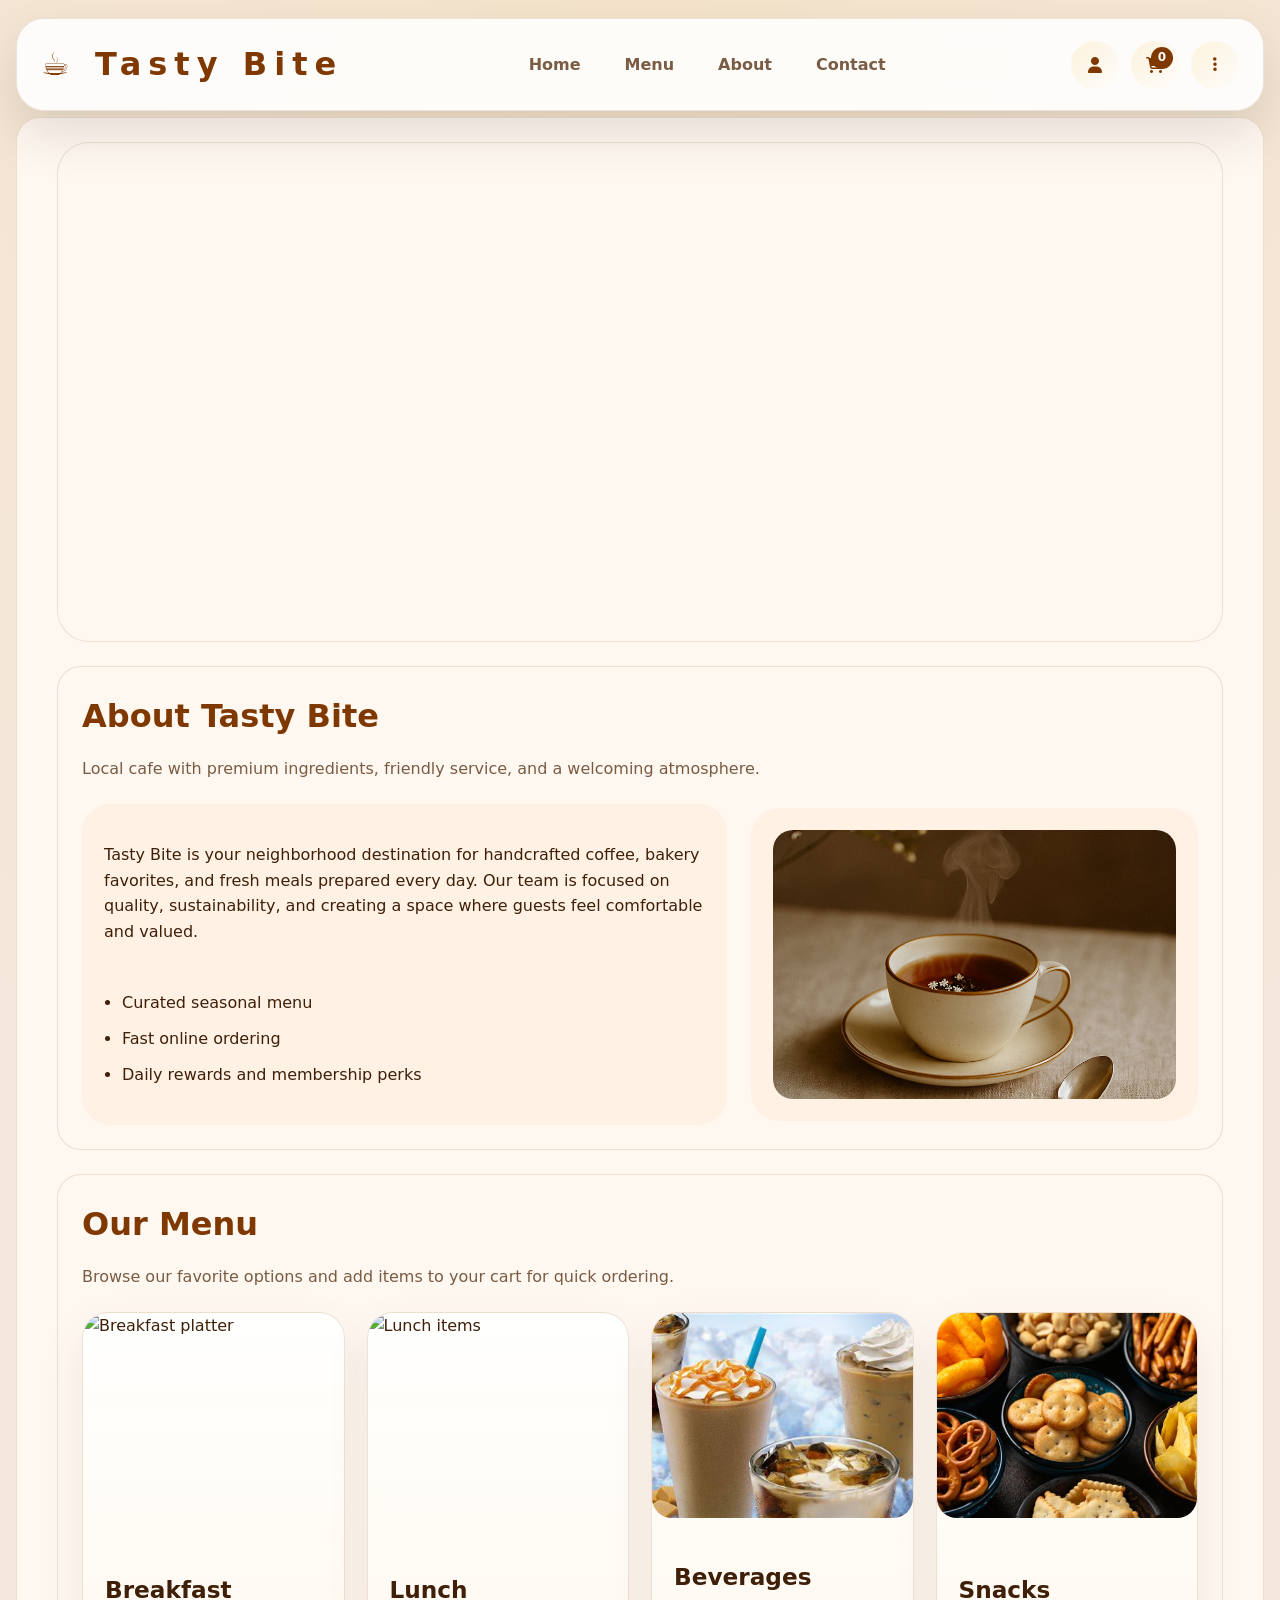
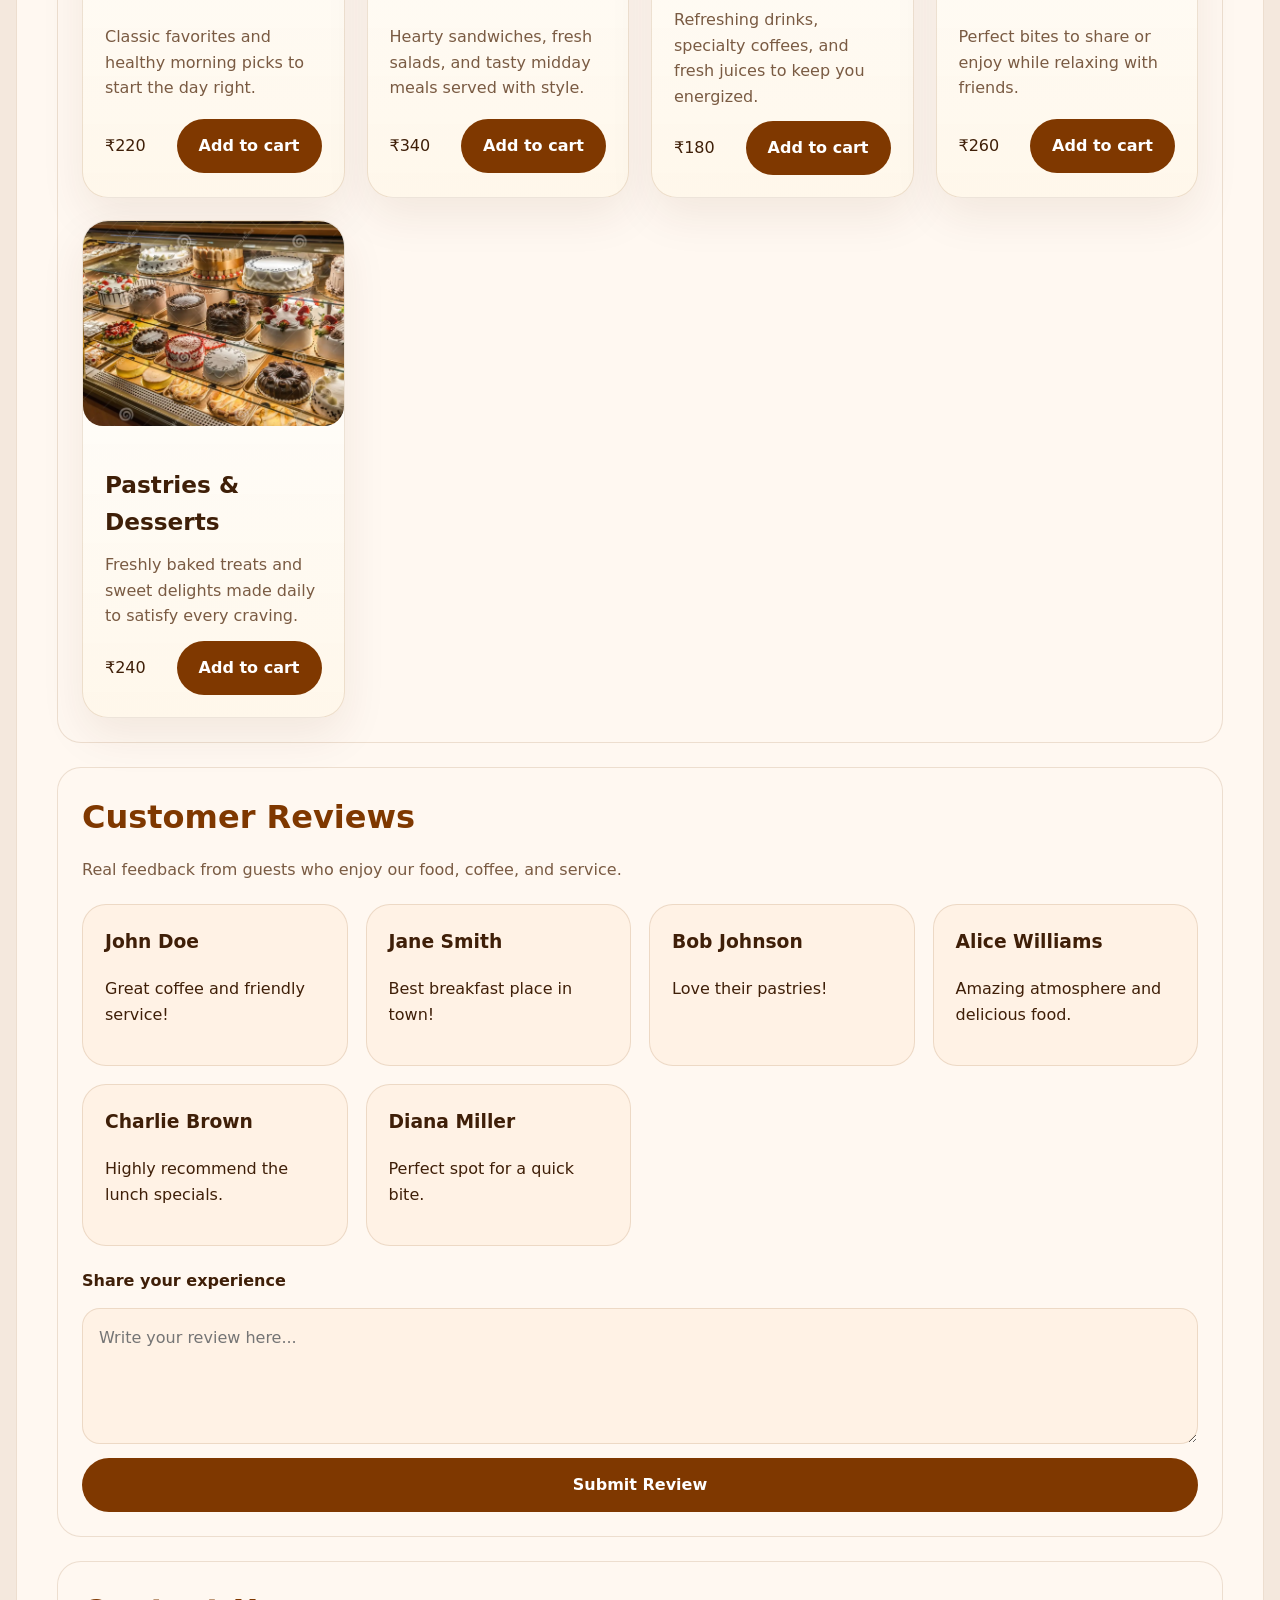
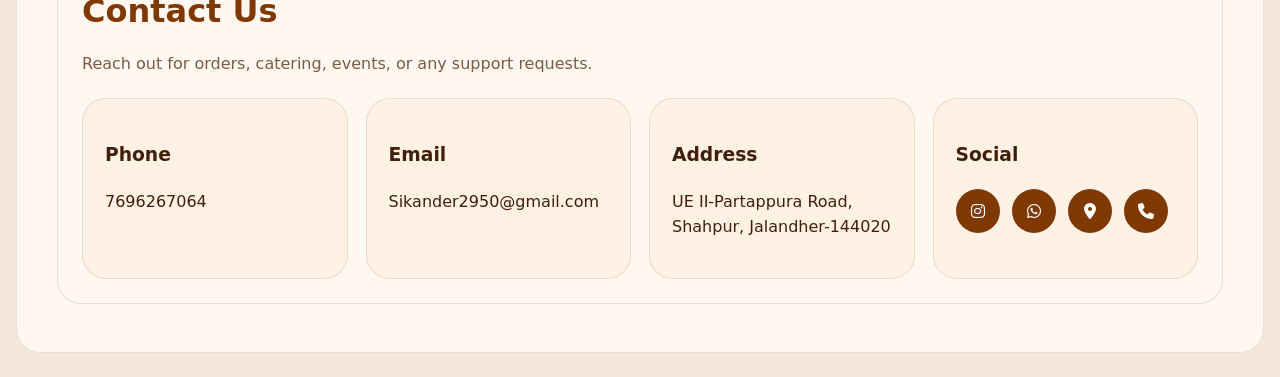
==== index.html @ dd98a3d3 "Rename a1.html to index.html" ====
<!doctype html>
<html lang="en" id="html">
  <head>
    <meta charset="UTF-8" />
    <meta name="viewport" content="width=device-width, initial-scale=1.0" />
    <title>Tasty Bite</title>
    <link rel="stylesheet" href="a1.css" />
    <link
      rel="stylesheet"
      href="https://cdnjs.cloudflare.com/ajax/libs/font-awesome/6.5.0/css/all.min.css"
    />
  </head>
  <body>
    <!-- Main Header -->
    <header class="modern-header">
      <div class="header-left">
        <h1 class="brand-logo">☕ Tasty Bite</h1>
      </div>
      <nav class="header-nav">
        <a href="#home">Home</a>
        <a href="#menu">Menu</a>
        <a href="#about">About</a>
        <a href="#contact">Contact</a>
      </nav>
      <div class="header-right">
        <a href="#login" class="header-icon" title="Login">
          <i class="fas fa-user"></i>
        </a>
        <a href="#cart" class="header-icon" title="Cart">
          <i class="fas fa-shopping-cart"></i>
          <span class="cart-badge">0</span>
        </a>
        <div class="menu-dropdown">
          <button class="menu-toggle" title="Menu">
            <i class="fas fa-ellipsis-v"></i>
          </button>
          <div class="dropdown-content">
            <a href="#profile"><i class="fas fa-user-circle"></i> My Profile</a>
            <a href="#orders"><i class="fas fa-receipt"></i> Order History</a>
            <a href="#rewards"><i class="fas fa-gift"></i> Rewards Program</a>
            <a href="#reservations"><i class="fas fa-calendar-alt"></i> Reservations</a>
            <hr />
            <a href="#settings"><i class="fas fa-cog"></i> Settings</a>
            <a href="#faq"><i class="fas fa-question-circle"></i> FAQ</a>
            <a href="#support"><i class="fas fa-headset"></i> Support</a>
            <a href="#about-us"><i class="fas fa-info-circle"></i> About Us</a>
            <hr />
            <a href="#admin"><i class="fas fa-shield-alt"></i> Admin Panel</a>
            <a href="#logout"><i class="fas fa-sign-out-alt"></i> Logout</a>
          </div>
        </div>
      </div>
    </header>

    <!-- Home page and content sections -->
    <section id="home-page" class="page active">
      <main id="content">
        <section id="home" class="banner-slider">
          <div class="slide slide-1">
            <div class="hero-copy">
              <span>Fast service · fresh taste · warm welcome</span>
              <h2>Welcome to Tasty Bite</h2>
              <p>Discover a modern cafe experience with crafted coffee, meals, and daily specials.</p>
              <div class="hero-actions">
                <a href="#menu" class="primary-btn">View Menu</a>
                <a href="#login" class="secondary-btn">Sign In</a>
              </div>
            </div>
          </div>
          <div class="slide slide-2">
            <div class="hero-copy">
              <span>Brewed fresh every morning</span>
              <h2>Fresh coffee every day</h2>
              <p>Choose from lattes, cappuccinos, cold brews, and seasonal specialty drinks.</p>
            </div>
          </div>
          <div class="slide slide-3">
            <div class="hero-copy">
              <span>Smart ordering, fast pickup</span>
              <h2>Meals made for your day</h2>
              <p>Breakfast sandwiches, hearty salads, pastries, and more – ready when you are.</p>
            </div>
          </div>
        </section>

        <section id="about" class="about-section">
          <div class="section-header">
            <h2>About Tasty Bite</h2>
            <p>Local cafe with premium ingredients, friendly service, and a welcoming atmosphere.</p>
          </div>
          <div id="about-parent" class="about-grid">
            <div class="about-child">
              <article>
                <p>
                  Tasty Bite is your neighborhood destination for handcrafted coffee, bakery favorites,
                  and fresh meals prepared every day. Our team is focused on quality, sustainability,
                  and creating a space where guests feel comfortable and valued.
                </p>
                <ul>
                  <li>Curated seasonal menu</li>
                  <li>Fast online ordering</li>
                  <li>Daily rewards and membership perks</li>
                </ul>
              </article>
            </div>
            <div class="about-child about-image">
              <img src="Coffee Cup.png" alt="Cafe interior" />
            </div>
          </div>
        </section>

        <section id="menu" class="menu-section">
          <div class="section-header">
            <h2>Our Menu</h2>
            <p>Browse our favorite options and add items to your cart for quick ordering.</p>
          </div>
          <div class="menu-grid">
            <article class="menu-card" data-menu-id="breakfast">
              <img src="breakfast.jpg" alt="Breakfast platter" />
              <div class="menu-card-body">
                <h3>Breakfast</h3>
                <p>Classic favorites and healthy morning picks to start the day right.</p>
                <div class="menu-meta">
                  <span>₹220</span>
                  <button class="primary-btn add-to-cart-btn">Add to cart</button>
                </div>
              </div>
            </article>
            <article class="menu-card" data-menu-id="lunch">
              <img src="lunch.jpg" alt="Lunch items" />
              <div class="menu-card-body">
                <h3>Lunch</h3>
                <p>Hearty sandwiches, fresh salads, and tasty midday meals served with style.</p>
                <div class="menu-meta">
                  <span>₹340</span>
                  <button class="primary-btn add-to-cart-btn">Add to cart</button>
                </div>
              </div>
            </article>
            <article class="menu-card" data-menu-id="beverages">
              <img src="Bavarages.jpg" alt="Beverages selection" />
              <div class="menu-card-body">
                <h3>Beverages</h3>
                <p>Refreshing drinks, specialty coffees, and fresh juices to keep you energized.</p>
                <div class="menu-meta">
                  <span>₹180</span>
                  <button class="primary-btn add-to-cart-btn">Add to cart</button>
                </div>
              </div>
            </article>
            <article class="menu-card" data-menu-id="snacks">
              <img src="Snacks.jpg" alt="Snack options" />
              <div class="menu-card-body">
                <h3>Snacks</h3>
                <p>Perfect bites to share or enjoy while relaxing with friends.</p>
                <div class="menu-meta">
                  <span>₹260</span>
                  <button class="primary-btn add-to-cart-btn">Add to cart</button>
                </div>
              </div>
            </article>
            <article class="menu-card" data-menu-id="pastries">
              <img src="Pastries and Deserts.jpg" alt="Pastries and desserts" />
              <div class="menu-card-body">
                <h3>Pastries & Desserts</h3>
                <p>Freshly baked treats and sweet delights made daily to satisfy every craving.</p>
                <div class="menu-meta">
                  <span>₹240</span>
                  <button class="primary-btn add-to-cart-btn">Add to cart</button>
                </div>
              </div>
            </article>
          </div>
        </section>

        <section class="reviews-section">
          <div class="section-header">
            <h2>Customer Reviews</h2>
            <p>Real feedback from guests who enjoy our food, coffee, and service.</p>
          </div>
          <div id="reviews-list" class="reviews-grid"></div>
          <form id="review-form" class="review-form">
            <label for="review-text">Share your experience</label>
            <textarea id="review-text" rows="4" placeholder="Write your review here..."></textarea>
            <button type="submit" class="primary-btn">Submit Review</button>
          </form>
        </section>

        <section id="contact" class="contact-section">
          <div class="section-header">
            <h2>Contact Us</h2>
            <p>Reach out for orders, catering, events, or any support requests.</p>
          </div>
          <div class="contact-grid">
            <div class="contact-card">
              <h3>Phone</h3>
              <p>7696267064</p>
            </div>
            <div class="contact-card">
              <h3>Email</h3>
              <p><a href="mailto:Sikander2950@gmail.com">Sikander2950@gmail.com</a></p>
            </div>
            <div class="contact-card">
              <h3>Address</h3>
              <p>UE II-Partappura Road, Shahpur, Jalandher-144020</p>
            </div>
            <div class="contact-card">
              <h3>Social</h3>
              <div class="contact-icons">
                <a href="#" class="instagram"><i class="fab fa-instagram"></i></a>
                <a href="#" class="whatsapp"><i class="fab fa-whatsapp"></i></a>
                <a href="#" class="maps"><i class="fas fa-map-marker-alt"></i></a>
                <a href="#" class="phone"><i class="fas fa-phone"></i></a>
              </div>
            </div>
          </div>
        </section>
      </main>
    </section>

    <!-- Hidden application pages -->
    <section id="login-page" class="page hidden">
      <header class="page-header">
        <button class="back-btn">← Home</button>
        <h1>Sign In</h1>
      </header>
      <main class="panel">
        <form id="login-form" class="login-panel">
          <h2>Customer Login</h2>
          <label for="login-email">Email</label>
          <input id="login-email" type="email" placeholder="admin@tastybite.com" required />
          <label for="login-password">Password</label>
          <input id="login-password" type="password" placeholder="Enter your password" required />
          <button class="primary-btn" type="submit">Continue</button>
          <p class="tiny-text">Use <strong>admin@tastybite.com</strong> / <strong>admin123</strong> for admin access.</p>
        </form>
      </main>
    </section>

    <section id="cart-page" class="page hidden">
      <header class="page-header">
        <button class="back-btn">← Home</button>
        <h1>Your Cart</h1>
      </header>
      <main class="panel cart-panel">
        <div id="cart-items" class="cart-items"></div>
        <aside class="checkout-panel">
          <div id="checkout-details" class="checkout-details"></div>
          <button id="place-order-btn" class="primary-btn">Place order</button>
        </aside>
      </main>
    </section>

    <section id="profile-page" class="page hidden">
      <header class="page-header">
        <button class="back-btn">← Home</button>
        <h1>My Profile</h1>
      </header>
      <main class="panel" id="profile-content"></main>
    </section>

    <section id="history-page" class="page hidden">
      <header class="page-header">
        <button class="back-btn">← Home</button>
        <h1>Order History</h1>
      </header>
      <main class="panel" id="history-content"></main>
    </section>

    <section id="rewards-page" class="page hidden">
      <header class="page-header">
        <button class="back-btn">← Home</button>
        <h1>Rewards</h1>
      </header>
      <main class="panel" id="rewards-content"></main>
    </section>

    <section id="reservations-page" class="page hidden">
      <header class="page-header">
        <button class="back-btn">← Home</button>
        <h1>Reservations</h1>
      </header>
      <main class="panel" id="reservations-content"></main>
    </section>

    <section id="settings-page" class="page hidden">
      <header class="page-header">
        <button class="back-btn">← Home</button>
        <h1>Settings</h1>
      </header>
      <main class="panel settings-panel">
        <div class="settings-group">
          <h2>Appearance</h2>
          <label class="switch-row">
            <span>Dark mode</span>
            <input id="theme-toggle" type="checkbox" />
          </label>
          <div class="font-controls">
            <button id="font-increase" class="secondary-btn">A+</button>
            <button id="font-reset" class="secondary-btn">Reset</button>
          </div>
        </div>
        <div class="settings-group">
          <h2>Notifications</h2>
          <label class="switch-row">
            <span>Receive alerts</span>
            <input id="notifications-toggle" type="checkbox" checked />
          </label>
        </div>
      </main>
    </section>

    <section id="faq-page" class="page hidden">
      <header class="page-header">
        <button class="back-btn">← Home</button>
        <h1>FAQ</h1>
      </header>
      <main class="panel faq-panel">
        <div class="faq-item">
          <h3>How do I place an order?</h3>
          <p>Add menu items to the cart and complete the checkout on the cart page.</p>
        </div>
        <div class="faq-item">
          <h3>Can I use rewards points?</h3>
          <p>Yes — rewards are automatically reflected on eligible orders after sign in.</p>
        </div>
        <div class="faq-item">
          <h3>Do you support takeout and delivery?</h3>
          <p>Takeout is available immediately. Delivery depends on your location and is offered in-app.</p>
        </div>
      </main>
    </section>

    <section id="support-page" class="page hidden">
      <header class="page-header">
        <button class="back-btn">← Home</button>
        <h1>Support</h1>
      </header>
      <main class="panel support-panel">
        <p>Need help? Email <a href="mailto:support@tastybite.com">support@tastybite.com</a> or call 7696267064.</p>
        <p>Our team is available during business hours to assist with orders and reservations.</p>
      </main>
    </section>

    <section id="about-us-page" class="page hidden">
      <header class="page-header">
        <button class="back-btn">← Home</button>
        <h1>About Us</h1>
      </header>
      <main class="panel about-panel">
        <p>Tasty Bite is a modern cafe built for busy mornings, relaxed lunches, and memorable moments with friends.</p>
        <p>Our focus is on premium ingredients, consistent quality, and creating a place where every guest feels welcome.</p>
      </main>
    </section>

    <section id="admin-page" class="page hidden">
      <header class="page-header">
        <button class="back-btn">← Home</button>
        <h1>Admin Panel</h1>
      </header>
      <main class="panel admin-panel">
        <div class="admin-summary">
          <div>
            <h3 id="admin-users-count">0</h3>
            <p>Registered users</p>
          </div>
          <div>
            <h3 id="admin-orders-count">0</h3>
            <p>Total orders</p>
          </div>
          <div>
            <h3 id="admin-reviews-count">0</h3>
            <p>Reviews submitted</p>
          </div>
        </div>
        <div id="admin-sections"></div>
      </main>
    </section>

    <section id="logout-page" class="page hidden">
      <header class="page-header">
        <button class="back-btn">← Home</button>
        <h1>Logout</h1>
      </header>
      <main class="panel">
        <p>You are logged out. Sign in again to continue your order and manage preferences.</p>
      </main>
    </section>

    <script src="script.js"></script>
  </body>
</html>
---- a1.css ----
/* Core theme variables and modern layout */
:root {
  --bg: #f4e8dd;
  --surface: #fff8f1;
  --surface-strong: #fff2e5;
  --primary: #7f3800;
  --secondary: #ce7e2d;
  --accent: #f7c25b;
  --text: #3f1f08;
  --muted: #7a5b43;
  --border: rgba(127, 63, 0, 0.14);
  --shadow: 0 24px 50px rgba(34, 20, 6, 0.12);
  --radius: 24px;
  --max-width: 1220px;
  --transition: 0.3s ease;
}

* {
  box-sizing: border-box;
}

html {
  scroll-behavior: smooth;
}

body {
  margin: 0;
  min-height: 100vh;
  font-family: Inter, system-ui, -apple-system, BlinkMacSystemFont, 'Segoe UI', sans-serif;
  background: radial-gradient(circle at top, rgba(247, 194, 86, 0.14), transparent 35%), var(--bg);
  color: var(--text);
  line-height: 1.6;
  transition: background var(--transition), color var(--transition);
}

body.dark {
  --bg: #121212;
  --surface: #1f1f1f;
  --surface-strong: #2e2e2e;
  --primary: #f7c25b;
  --secondary: #c49034;
  --accent: #ffd97f;
  --text: #f4ead7;
  --muted: #b3a078;
  --border: rgba(255, 255, 255, 0.08);
  background: radial-gradient(circle at top, rgba(241, 191, 64, 0.14), transparent 28%), #121212;
}

img {
  width: 100%;
  display: block;
  border-radius: 20px;
}

a {
  color: inherit;
  text-decoration: none;
}

button,
input,
textarea {
  font: inherit;
}

button {
  border: none;
  cursor: pointer;
}

main {
  width: min(100%, var(--max-width));
  margin: 0 auto;
}

.page {
  display: none;
  opacity: 0;
  transform: translateY(20px);
  transition: opacity 0.28s ease, transform 0.28s ease;
}

.page.active {
  display: block;
  opacity: 1;
  transform: translateY(0);
}

.hidden {
  display: none !important;
}

.modern-header {
  position: sticky;
  top: 18px;
  z-index: 50;
  display: flex;
  align-items: center;
  justify-content: space-between;
  gap: 1rem;
  margin: 0 16px 24px;
  padding: 20px 24px;
  border-radius: 28px;
  background: rgba(255, 255, 255, 0.88);
  border: 1px solid var(--border);
  box-shadow: var(--shadow);
  backdrop-filter: blur(12px);
}

body.dark .modern-header {
  background: rgba(23, 23, 23, 0.92);
}

.brand-logo {
  margin: 0;
  font-size: clamp(1.65rem, 2.5vw, 2.8rem);
  letter-spacing: 0.22em;
  color: var(--primary);
}

.header-nav {
  display: flex;
  flex-wrap: wrap;
  gap: 12px;
  justify-content: center;
  align-items: center;
}

.header-nav a {
  padding: 10px 16px;
  border-radius: 999px;
  color: var(--muted);
  font-weight: 600;
  transition: background var(--transition), color var(--transition), transform var(--transition);
}

.header-nav a:hover,
.header-nav a:focus-visible {
  background: rgba(247, 194, 86, 0.2);
  color: var(--primary);
  transform: translateY(-1px);
}

.header-right {
  display: flex;
  align-items: center;
  gap: 12px;
}

.header-icon {
  position: relative;
  width: 48px;
  height: 48px;
  border-radius: 50%;
  display: inline-flex;
  align-items: center;
  justify-content: center;
  background: linear-gradient(135deg, rgba(247, 194, 86, 0.18), rgba(255, 255, 255, 0.2));
  color: var(--primary);
  transition: transform var(--transition), box-shadow var(--transition);
}

.header-icon:hover {
  transform: scale(1.08);
  box-shadow: 0 14px 30px rgba(0, 0, 0, 0.12);
}

.cart-badge {
  position: absolute;
  top: 6px;
  right: 6px;
  width: 22px;
  height: 22px;
  display: inline-flex;
  align-items: center;
  justify-content: center;
  border-radius: 999px;
  background: var(--primary);
  color: #fff;
  font-size: 0.75rem;
  font-weight: 700;
}

.menu-dropdown {
  position: relative;
}

.menu-toggle {
  width: 48px;
  height: 48px;
  border-radius: 50%;
  background: linear-gradient(135deg, rgba(247, 194, 86, 0.18), rgba(255, 255, 255, 0.14));
  color: var(--primary);
}

.dropdown-content {
  position: absolute;
  top: calc(100% + 12px);
  right: 0;
  width: 250px;
  padding: 12px 0;
  border-radius: 22px;
  background: var(--surface);
  border: 1px solid var(--border);
  box-shadow: var(--shadow);
  opacity: 0;
  visibility: hidden;
  transform: translateY(-10px);
  transition: opacity 0.22s ease, transform 0.22s ease, visibility 0.22s ease;
}

.menu-dropdown:hover .dropdown-content,
.dropdown-content.open {
  opacity: 1;
  visibility: visible;
  transform: translateY(0);
}

.dropdown-content a {
  display: flex;
  align-items: center;
  gap: 12px;
  padding: 12px 20px;
  color: var(--text);
  font-weight: 600;
}

.dropdown-content a:hover {
  background: rgba(247, 194, 86, 0.2);
}

.dropdown-content hr {
  margin: 10px 0;
  border: none;
  border-top: 1px solid var(--border);
}

section {
  margin: 0 16px 24px;
  padding: 24px;
  border-radius: var(--radius);
  background: var(--surface);
  border: 1px solid var(--border);
}

.banner-slider {
  position: relative;
  min-height: 500px;
  overflow: hidden;
  border-radius: 32px;
}

.banner-slider .slide {
  position: absolute;
  inset: 0;
  background-size: cover;
  background-position: center;
  opacity: 0;
  transition: opacity 0.8s ease;
}

.banner-slider .slide-1 {
  background-image: url('banner1.jpg');
  animation: fadeSlide 18s infinite;
}

.banner-slider .slide-2 {
  background-image: url('banner2.jpg');
  animation: fadeSlide 18s infinite;
  animation-delay: 6s;
}

.banner-slider .slide-3 {
  background-image: url('banner3.jpg');
  animation: fadeSlide 18s infinite;
  animation-delay: 12s;
}

@keyframes fadeSlide {
  0%, 22%, 100% { opacity: 0; }
  6%, 18% { opacity: 1; }
}

.hero-copy {
  position: absolute;
  left: 8%;
  top: 40%;
  max-width: 520px;
  color: white;
  text-shadow: 0 10px 30px rgba(0, 0, 0, 0.4);
}

.hero-copy span {
  display: inline-block;
  margin-bottom: 1rem;
  font-weight: 700;
  text-transform: uppercase;
  letter-spacing: 0.18em;
  color: #ffe2a4;
}

.hero-copy h2 {
  font-size: clamp(2.4rem, 5vw, 4.5rem);
  margin: 0 0 1rem;
  line-height: 1.05;
}

.hero-copy p {
  max-width: 38rem;
  margin-bottom: 1.6rem;
  font-size: 1.05rem;
}

.hero-actions {
  display: flex;
  flex-wrap: wrap;
  gap: 12px;
}

.section-header {
  display: grid;
  gap: 14px;
  margin-bottom: 22px;
}

.section-header h2 {
  margin: 0;
  color: var(--primary);
  font-size: clamp(1.9rem, 2.5vw, 2.8rem);
}

.section-header p {
  margin: 0;
  max-width: 720px;
  color: var(--muted);
}

.primary-btn,
.secondary-btn {
  display: inline-flex;
  align-items: center;
  justify-content: center;
  gap: 10px;
  padding: 14px 22px;
  border-radius: 999px;
  font-weight: 700;
  transition: transform var(--transition), background var(--transition), color var(--transition);
}

.primary-btn {
  background: var(--primary);
  color: #fff;
}

.secondary-btn {
  background: rgba(127, 56, 0, 0.1);
  color: var(--text);
}

.primary-btn:hover,
.secondary-btn:hover {
  transform: translateY(-2px);
}

.about-grid {
  display: grid;
  grid-template-columns: 1.3fr 0.9fr;
  gap: 24px;
  align-items: center;
}

.about-child {
  padding: 22px;
  border-radius: 28px;
  background: var(--surface-strong);
}

.about-child article {
  display: grid;
  gap: 14px;
}

.about-child ul {
  display: grid;
  gap: 10px;
  padding-left: 18px;
}

.menu-grid {
  display: grid;
  gap: 22px;
  grid-template-columns: repeat(auto-fit, minmax(240px, 1fr));
}

.menu-card {
  display: grid;
  gap: 18px;
  min-height: 420px;
  border-radius: 26px;
  overflow: hidden;
  background: linear-gradient(180deg, rgba(255, 255, 255, 0.92), rgba(255, 247, 234, 0.96));
  border: 1px solid var(--border);
  box-shadow: 0 18px 45px rgba(83, 35, 7, 0.08);
}

.menu-card img {
  height: 205px;
  object-fit: cover;
}

.menu-card-body {
  display: grid;
  gap: 12px;
  padding: 22px;
}

.menu-card h3 {
  margin: 0;
  font-size: 1.45rem;
}

.menu-card p {
  margin: 0;
  color: var(--muted);
}

.menu-meta {
  display: flex;
  justify-content: space-between;
  align-items: center;
  gap: 12px;
}

.reviews-grid {
  display: grid;
  gap: 18px;
  grid-template-columns: repeat(auto-fit, minmax(220px, 1fr));
}

.review-card {
  padding: 22px;
  border-radius: 24px;
  background: var(--surface-strong);
  border: 1px solid var(--border);
}

.review-card h3 {
  margin-top: 0;
}

.review-form {
  margin-top: 22px;
  display: grid;
  gap: 14px;
}

.review-form label {
  font-weight: 700;
}

.review-form textarea {
  min-height: 120px;
  padding: 16px;
  border-radius: 18px;
  border: 1px solid var(--border);
  background: var(--surface-strong);
  color: var(--text);
  resize: vertical;
}

.contact-grid {
  display: grid;
  gap: 18px;
  grid-template-columns: repeat(auto-fit, minmax(220px, 1fr));
}

.contact-card {
  padding: 22px;
  border-radius: 24px;
  background: var(--surface-strong);
  border: 1px solid var(--border);
}

.contact-icons {
  display: flex;
  flex-wrap: wrap;
  gap: 12px;
}

.contact-icons a {
  width: 44px;
  height: 44px;
  display: inline-flex;
  align-items: center;
  justify-content: center;
  border-radius: 50%;
  background: var(--primary);
  color: #fff;
}

.cart-panel,
.login-panel,
.settings-panel,
.faq-panel,
.support-panel,
.about-panel,
.admin-panel {
  display: grid;
  gap: 22px;
}

.cart-items {
  display: grid;
  gap: 18px;
}

.cart-item {
  display: flex;
  justify-content: space-between;
  align-items: flex-start;
  gap: 18px;
  padding: 18px;
  border-radius: 22px;
  background: var(--surface-strong);
  border: 1px solid var(--border);
}

.cart-item h4 {
  margin: 0 0 8px;
}

.cart-meta {
  display: grid;
  gap: 6px;
  color: var(--muted);
}

.cart-action button {
  margin-top: 10px;
  padding: 10px 16px;
  border-radius: 999px;
  background: transparent;
  color: var(--primary);
  border: 1px solid var(--primary);
}

.checkout-panel {
  padding: 22px;
  border-radius: 28px;
  background: var(--surface-strong);
  border: 1px solid var(--border);
  display: grid;
  gap: 18px;
}

.checkout-row {
  display: flex;
  justify-content: space-between;
  align-items: center;
  gap: 12px;
}

.page-header {
  display: flex;
  align-items: center;
  gap: 18px;
  margin: 0 16px 16px;
}

.back-btn {
  background: transparent;
  color: var(--primary);
  font-size: 1rem;
  padding: 0;
}

.panel {
  padding: 24px;
  border-radius: 28px;
  background: var(--surface);
  margin: 0 16px 24px;
  border: 1px solid var(--border);
}

.login-panel {
  display: grid;
  gap: 16px;
  max-width: 420px;
}

.login-panel h2 {
  margin: 0;
}

.login-panel input {
  width: 100%;
  padding: 14px 16px;
  border-radius: 18px;
  border: 1px solid var(--border);
  background: var(--surface-strong);
  color: var(--text);
}

.tiny-text {
  margin: 0;
  color: var(--muted);
  font-size: 0.94rem;
}

.settings-panel {
  display: grid;
  gap: 20px;
}

.settings-group {
  padding: 22px;
  border-radius: 24px;
  background: var(--surface-strong);
  border: 1px solid var(--border);
}

.switch-row {
  display: flex;
  justify-content: space-between;
  align-items: center;
  gap: 12px;
}

.settings-group input[type='checkbox'] {
  width: 1.2rem;
  height: 1.2rem;
}

.font-controls {
  display: flex;
  gap: 12px;
  flex-wrap: wrap;
}

.secondary-btn {
  padding: 12px 18px;
  border-radius: 999px;
  border: 1px solid var(--border);
  background: var(--surface);
}

.faq-panel .faq-item,
.support-panel p,
.about-panel p {
  padding: 18px;
  border-radius: 24px;
  background: var(--surface-strong);
  border: 1px solid var(--border);
}

.admin-summary {
  display: grid;
  gap: 16px;
  grid-template-columns: repeat(auto-fit, minmax(180px, 1fr));
}

.admin-summary div {
  padding: 22px;
  border-radius: 24px;
  background: var(--surface-strong);
  border: 1px solid var(--border);
  text-align: center;
}

.admin-section {
  display: grid;
  gap: 16px;
  padding: 22px;
  border-radius: 24px;
  background: var(--surface-strong);
  border: 1px solid var(--border);
}

.admin-section h3 {
  margin-top: 0;
}

.admin-action {
  width: fit-content;
  padding: 10px 16px;
}

.toast {
  position: fixed;
  right: 20px;
  bottom: 24px;
  background: rgba(58, 34, 18, 0.94);
  color: #fff;
  padding: 14px 18px;
  border-radius: 18px;
  border: 1px solid rgba(255, 197, 90, 0.35);
  box-shadow: 0 20px 40px rgba(0, 0, 0, 0.18);
  z-index: 10000;
  opacity: 0;
  animation: toastIn 0.35s forwards;
}

@keyframes toastIn {
  from { opacity: 0; transform: translateY(12px); }
  to { opacity: 1; transform: translateY(0); }
}

@media (max-width: 900px) {
  .about-grid,
  .menu-grid,
  .contact-grid,
  .admin-summary {
    grid-template-columns: 1fr;
  }

  .hero-copy {
    left: 8%;
    right: 8%;
    top: 28%;
  }
}

@media (max-width: 640px) {
  .modern-header {
    flex-direction: column;
    align-items: stretch;
  }

  .header-nav {
    justify-content: center;
  }

  .banner-slider {
    min-height: 420px;
  }

  .page-header {
    flex-direction: column;
    align-items: flex-start;
  }
}
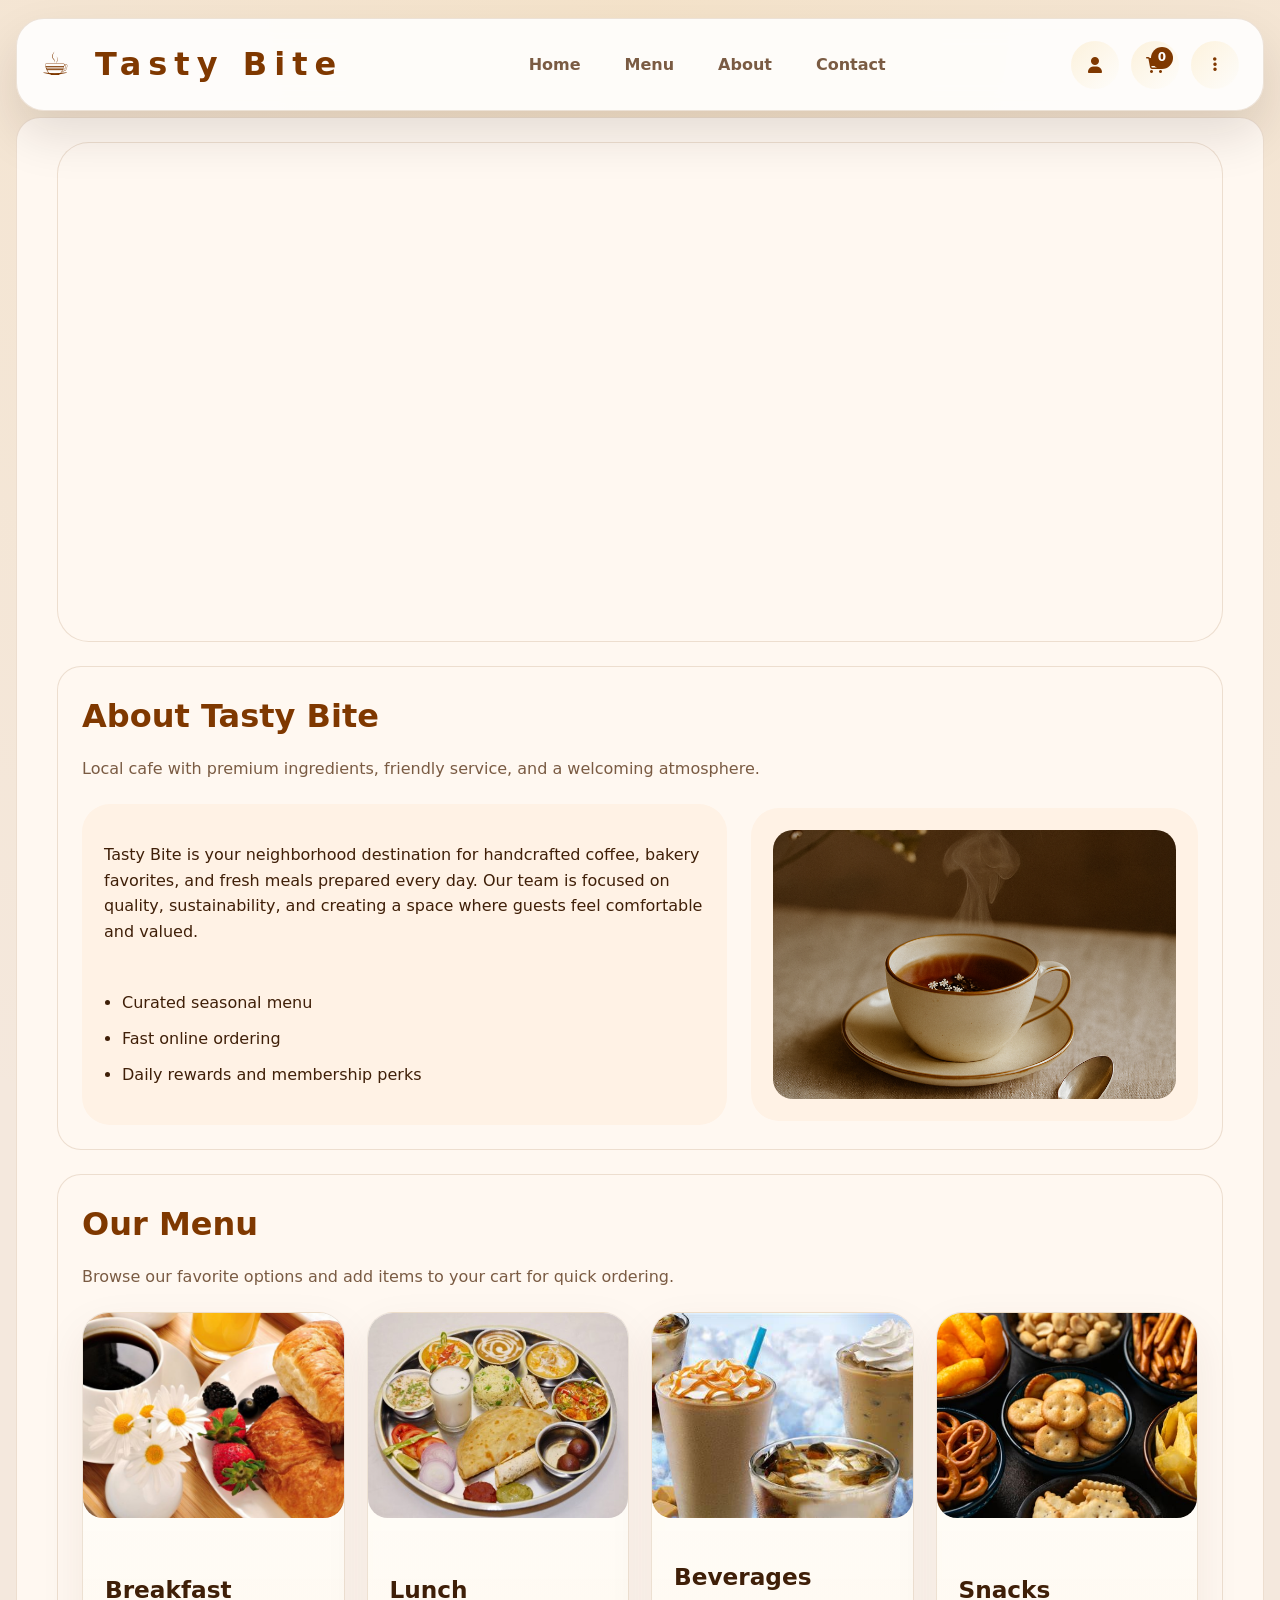
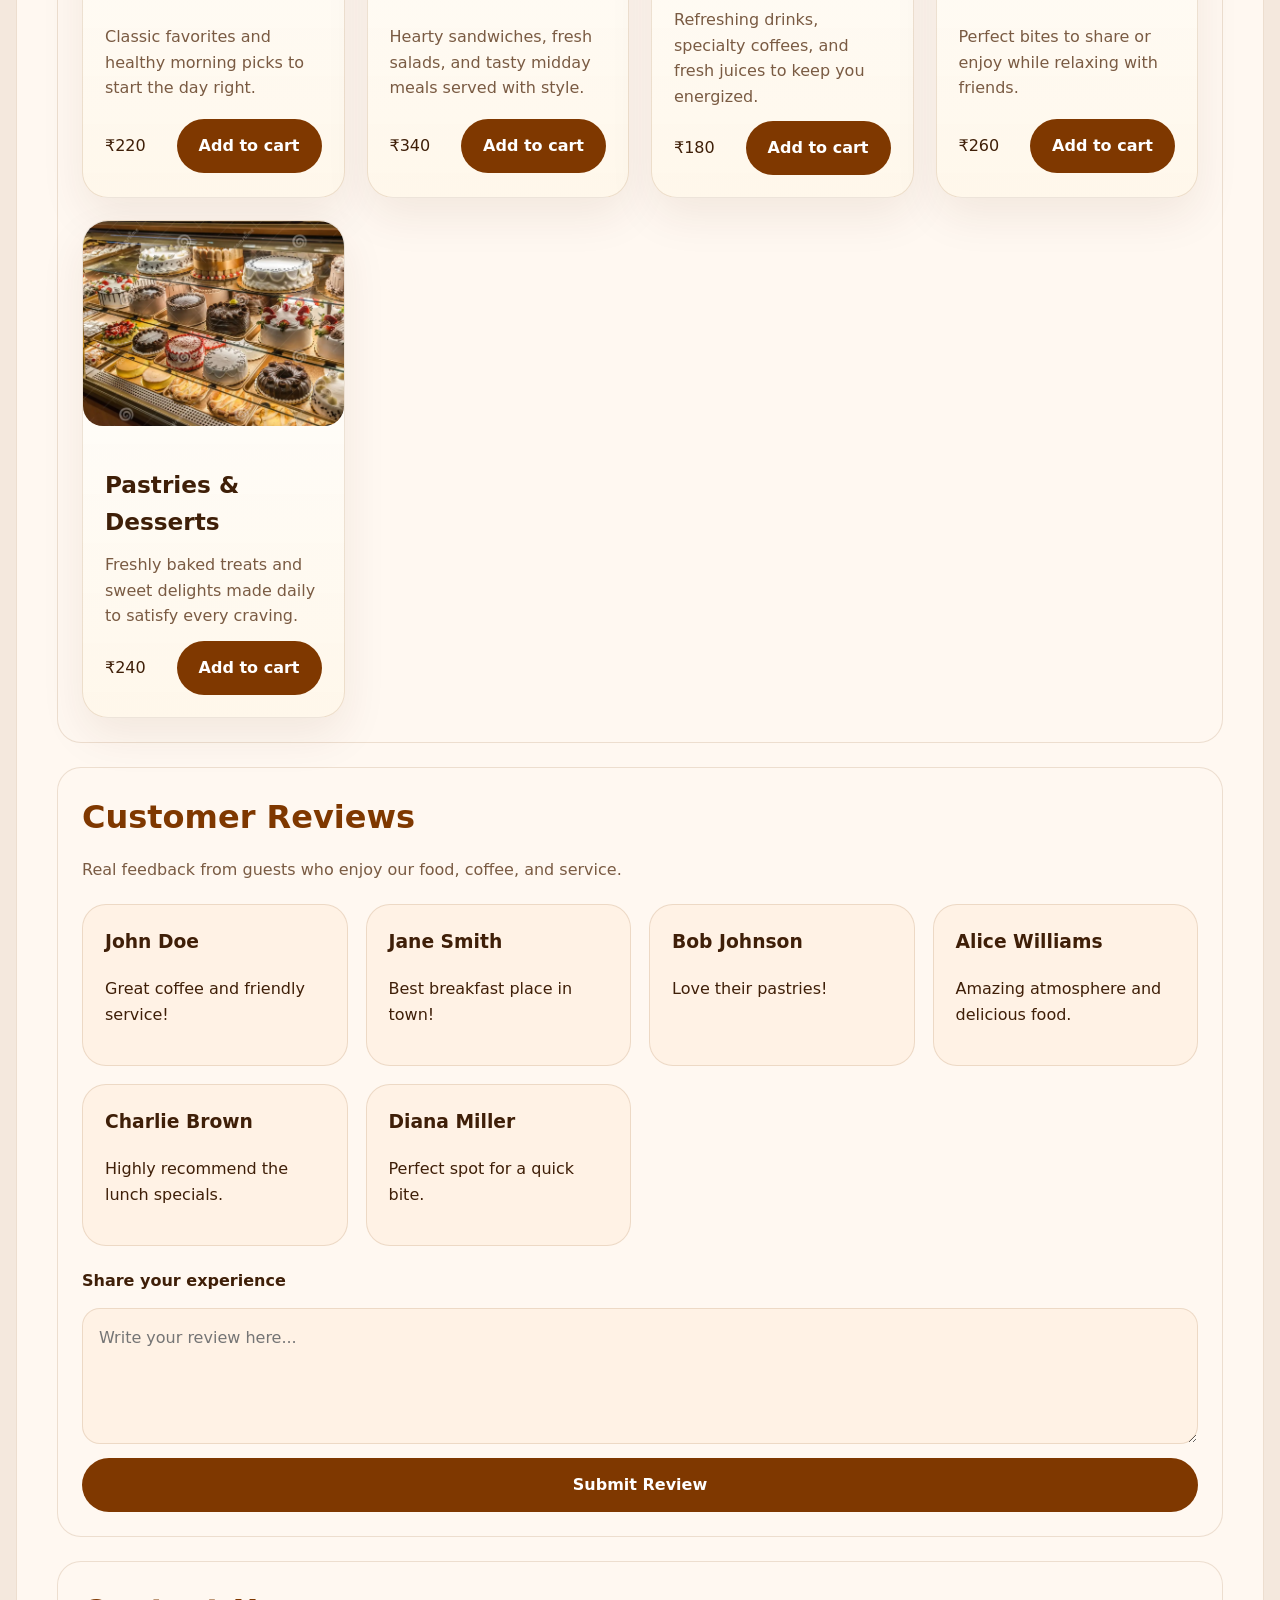
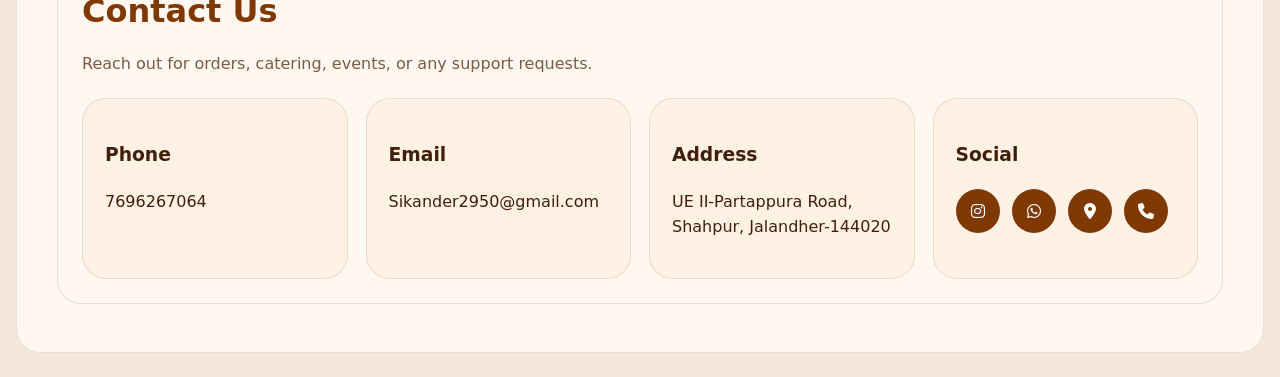
==== commit 8263d370: "Update image filenames for breakfast and lunch" ====
--- a/index.html
+++ b/index.html
@@ -4,7 +4,7 @@
     <meta charset="UTF-8" />
     <meta name="viewport" content="width=device-width, initial-scale=1.0" />
     <title>Tasty Bite</title>
-    <link rel="stylesheet" href="a1.css" />
+    <link rel="stylesheet" href="style.css" />
     <link
       rel="stylesheet"
       href="https://cdnjs.cloudflare.com/ajax/libs/font-awesome/6.5.0/css/all.min.css"
@@ -38,7 +38,9 @@
             <a href="#profile"><i class="fas fa-user-circle"></i> My Profile</a>
             <a href="#orders"><i class="fas fa-receipt"></i> Order History</a>
             <a href="#rewards"><i class="fas fa-gift"></i> Rewards Program</a>
-            <a href="#reservations"><i class="fas fa-calendar-alt"></i> Reservations</a>
+            <a href="#reservations"
+              ><i class="fas fa-calendar-alt"></i> Reservations</a
+            >
             <hr />
             <a href="#settings"><i class="fas fa-cog"></i> Settings</a>
             <a href="#faq"><i class="fas fa-question-circle"></i> FAQ</a>
@@ -60,7 +62,10 @@
             <div class="hero-copy">
               <span>Fast service · fresh taste · warm welcome</span>
               <h2>Welcome to Tasty Bite</h2>
-              <p>Discover a modern cafe experience with crafted coffee, meals, and daily specials.</p>
+              <p>
+                Discover a modern cafe experience with crafted coffee, meals,
+                and daily specials.
+              </p>
               <div class="hero-actions">
                 <a href="#menu" class="primary-btn">View Menu</a>
                 <a href="#login" class="secondary-btn">Sign In</a>
@@ -71,14 +76,20 @@
             <div class="hero-copy">
               <span>Brewed fresh every morning</span>
               <h2>Fresh coffee every day</h2>
-              <p>Choose from lattes, cappuccinos, cold brews, and seasonal specialty drinks.</p>
+              <p>
+                Choose from lattes, cappuccinos, cold brews, and seasonal
+                specialty drinks.
+              </p>
             </div>
           </div>
           <div class="slide slide-3">
             <div class="hero-copy">
               <span>Smart ordering, fast pickup</span>
               <h2>Meals made for your day</h2>
-              <p>Breakfast sandwiches, hearty salads, pastries, and more – ready when you are.</p>
+              <p>
+                Breakfast sandwiches, hearty salads, pastries, and more – ready
+                when you are.
+              </p>
             </div>
           </div>
         </section>
@@ -86,15 +97,19 @@
         <section id="about" class="about-section">
           <div class="section-header">
             <h2>About Tasty Bite</h2>
-            <p>Local cafe with premium ingredients, friendly service, and a welcoming atmosphere.</p>
+            <p>
+              Local cafe with premium ingredients, friendly service, and a
+              welcoming atmosphere.
+            </p>
           </div>
           <div id="about-parent" class="about-grid">
             <div class="about-child">
               <article>
                 <p>
-                  Tasty Bite is your neighborhood destination for handcrafted coffee, bakery favorites,
-                  and fresh meals prepared every day. Our team is focused on quality, sustainability,
-                  and creating a space where guests feel comfortable and valued.
+                  Tasty Bite is your neighborhood destination for handcrafted
+                  coffee, bakery favorites, and fresh meals prepared every day.
+                  Our team is focused on quality, sustainability, and creating a
+                  space where guests feel comfortable and valued.
                 </p>
                 <ul>
                   <li>Curated seasonal menu</li>
@@ -112,28 +127,41 @@
         <section id="menu" class="menu-section">
           <div class="section-header">
             <h2>Our Menu</h2>
-            <p>Browse our favorite options and add items to your cart for quick ordering.</p>
+            <p>
+              Browse our favorite options and add items to your cart for quick
+              ordering.
+            </p>
           </div>
           <div class="menu-grid">
             <article class="menu-card" data-menu-id="breakfast">
-              <img src="breakfast.jpg" alt="Breakfast platter" />
+              <img src="Breakfast.jpg" alt="Breakfast platter" />
               <div class="menu-card-body">
                 <h3>Breakfast</h3>
-                <p>Classic favorites and healthy morning picks to start the day right.</p>
+                <p>
+                  Classic favorites and healthy morning picks to start the day
+                  right.
+                </p>
                 <div class="menu-meta">
                   <span>₹220</span>
-                  <button class="primary-btn add-to-cart-btn">Add to cart</button>
+                  <button class="primary-btn add-to-cart-btn">
+                    Add to cart
+                  </button>
                 </div>
               </div>
             </article>
             <article class="menu-card" data-menu-id="lunch">
-              <img src="lunch.jpg" alt="Lunch items" />
+              <img src="Lunch.jpg" alt="Lunch items" />
               <div class="menu-card-body">
                 <h3>Lunch</h3>
-                <p>Hearty sandwiches, fresh salads, and tasty midday meals served with style.</p>
+                <p>
+                  Hearty sandwiches, fresh salads, and tasty midday meals served
+                  with style.
+                </p>
                 <div class="menu-meta">
                   <span>₹340</span>
-                  <button class="primary-btn add-to-cart-btn">Add to cart</button>
+                  <button class="primary-btn add-to-cart-btn">
+                    Add to cart
+                  </button>
                 </div>
               </div>
             </article>
@@ -141,10 +169,15 @@
               <img src="Bavarages.jpg" alt="Beverages selection" />
               <div class="menu-card-body">
                 <h3>Beverages</h3>
-                <p>Refreshing drinks, specialty coffees, and fresh juices to keep you energized.</p>
+                <p>
+                  Refreshing drinks, specialty coffees, and fresh juices to keep
+                  you energized.
+                </p>
                 <div class="menu-meta">
                   <span>₹180</span>
-                  <button class="primary-btn add-to-cart-btn">Add to cart</button>
+                  <button class="primary-btn add-to-cart-btn">
+                    Add to cart
+                  </button>
                 </div>
               </div>
             </article>
@@ -152,10 +185,14 @@
               <img src="Snacks.jpg" alt="Snack options" />
               <div class="menu-card-body">
                 <h3>Snacks</h3>
-                <p>Perfect bites to share or enjoy while relaxing with friends.</p>
+                <p>
+                  Perfect bites to share or enjoy while relaxing with friends.
+                </p>
                 <div class="menu-meta">
                   <span>₹260</span>
-                  <button class="primary-btn add-to-cart-btn">Add to cart</button>
+                  <button class="primary-btn add-to-cart-btn">
+                    Add to cart
+                  </button>
                 </div>
               </div>
             </article>
@@ -163,10 +200,15 @@
               <img src="Pastries and Deserts.jpg" alt="Pastries and desserts" />
               <div class="menu-card-body">
                 <h3>Pastries & Desserts</h3>
-                <p>Freshly baked treats and sweet delights made daily to satisfy every craving.</p>
+                <p>
+                  Freshly baked treats and sweet delights made daily to satisfy
+                  every craving.
+                </p>
                 <div class="menu-meta">
                   <span>₹240</span>
-                  <button class="primary-btn add-to-cart-btn">Add to cart</button>
+                  <button class="primary-btn add-to-cart-btn">
+                    Add to cart
+                  </button>
                 </div>
               </div>
             </article>
@@ -176,12 +218,18 @@
         <section class="reviews-section">
           <div class="section-header">
             <h2>Customer Reviews</h2>
-            <p>Real feedback from guests who enjoy our food, coffee, and service.</p>
+            <p>
+              Real feedback from guests who enjoy our food, coffee, and service.
+            </p>
           </div>
           <div id="reviews-list" class="reviews-grid"></div>
           <form id="review-form" class="review-form">
             <label for="review-text">Share your experience</label>
-            <textarea id="review-text" rows="4" placeholder="Write your review here..."></textarea>
+            <textarea
+              id="review-text"
+              rows="4"
+              placeholder="Write your review here..."
+            ></textarea>
             <button type="submit" class="primary-btn">Submit Review</button>
           </form>
         </section>
@@ -189,7 +237,9 @@
         <section id="contact" class="contact-section">
           <div class="section-header">
             <h2>Contact Us</h2>
-            <p>Reach out for orders, catering, events, or any support requests.</p>
+            <p>
+              Reach out for orders, catering, events, or any support requests.
+            </p>
           </div>
           <div class="contact-grid">
             <div class="contact-card">
@@ -198,7 +248,11 @@
             </div>
             <div class="contact-card">
               <h3>Email</h3>
-              <p><a href="mailto:Sikander2950@gmail.com">Sikander2950@gmail.com</a></p>
+              <p>
+                <a href="mailto:Sikander2950@gmail.com"
+                  >Sikander2950@gmail.com</a
+                >
+              </p>
             </div>
             <div class="contact-card">
               <h3>Address</h3>
@@ -207,9 +261,13 @@
             <div class="contact-card">
               <h3>Social</h3>
               <div class="contact-icons">
-                <a href="#" class="instagram"><i class="fab fa-instagram"></i></a>
+                <a href="#" class="instagram"
+                  ><i class="fab fa-instagram"></i
+                ></a>
                 <a href="#" class="whatsapp"><i class="fab fa-whatsapp"></i></a>
-                <a href="#" class="maps"><i class="fas fa-map-marker-alt"></i></a>
+                <a href="#" class="maps"
+                  ><i class="fas fa-map-marker-alt"></i
+                ></a>
                 <a href="#" class="phone"><i class="fas fa-phone"></i></a>
               </div>
             </div>
@@ -228,11 +286,20 @@
         <form id="login-form" class="login-panel">
           <h2>Customer Login</h2>
           <label for="login-email">Email</label>
-          <input id="login-email" type="email" placeholder="admin@tastybite.com" required />
+          <input
+            id="login-email"
+            type="email"
+            placeholder="admin@tastybite.com"
+            required
+          />
           <label for="login-password">Password</label>
-          <input id="login-password" type="password" placeholder="Enter your password" required />
+          <input
+            id="login-password"
+            type="password"
+            placeholder="Enter your password"
+            required
+          />
           <button class="primary-btn" type="submit">Continue</button>
-          <p class="tiny-text">Use <strong>admin@tastybite.com</strong> / <strong>admin123</strong> for admin access.</p>
         </form>
       </main>
     </section>
@@ -318,15 +385,24 @@
       <main class="panel faq-panel">
         <div class="faq-item">
           <h3>How do I place an order?</h3>
-          <p>Add menu items to the cart and complete the checkout on the cart page.</p>
+          <p>
+            Add menu items to the cart and complete the checkout on the cart
+            page.
+          </p>
         </div>
         <div class="faq-item">
           <h3>Can I use rewards points?</h3>
-          <p>Yes — rewards are automatically reflected on eligible orders after sign in.</p>
+          <p>
+            Yes — rewards are automatically reflected on eligible orders after
+            sign in.
+          </p>
         </div>
         <div class="faq-item">
           <h3>Do you support takeout and delivery?</h3>
-          <p>Takeout is available immediately. Delivery depends on your location and is offered in-app.</p>
+          <p>
+            Takeout is available immediately. Delivery depends on your location
+            and is offered in-app.
+          </p>
         </div>
       </main>
     </section>
@@ -337,8 +413,15 @@
         <h1>Support</h1>
       </header>
       <main class="panel support-panel">
-        <p>Need help? Email <a href="mailto:support@tastybite.com">support@tastybite.com</a> or call 7696267064.</p>
-        <p>Our team is available during business hours to assist with orders and reservations.</p>
+        <p>
+          Need help? Email
+          <a href="mailto:support@tastybite.com">support@tastybite.com</a> or
+          call 7696267064.
+        </p>
+        <p>
+          Our team is available during business hours to assist with orders and
+          reservations.
+        </p>
       </main>
     </section>
 
@@ -348,8 +431,14 @@
         <h1>About Us</h1>
       </header>
       <main class="panel about-panel">
-        <p>Tasty Bite is a modern cafe built for busy mornings, relaxed lunches, and memorable moments with friends.</p>
-        <p>Our focus is on premium ingredients, consistent quality, and creating a place where every guest feels welcome.</p>
+        <p>
+          Tasty Bite is a modern cafe built for busy mornings, relaxed lunches,
+          and memorable moments with friends.
+        </p>
+        <p>
+          Our focus is on premium ingredients, consistent quality, and creating
+          a place where every guest feels welcome.
+        </p>
       </main>
     </section>
 
@@ -383,7 +472,10 @@
         <h1>Logout</h1>
       </header>
       <main class="panel">
-        <p>You are logged out. Sign in again to continue your order and manage preferences.</p>
+        <p>
+          You are logged out. Sign in again to continue your order and manage
+          preferences.
+        </p>
       </main>
     </section>
 
--- a/style.css
+++ b/style.css
@@ -0,0 +1,741 @@
+/* Core theme variables and modern layout */
+:root {
+  --bg: #f4e8dd;
+  --surface: #fff8f1;
+  --surface-strong: #fff2e5;
+  --primary: #7f3800;
+  --secondary: #ce7e2d;
+  --accent: #f7c25b;
+  --text: #3f1f08;
+  --muted: #7a5b43;
+  --border: rgba(127, 63, 0, 0.14);
+  --shadow: 0 24px 50px rgba(34, 20, 6, 0.12);
+  --radius: 24px;
+  --max-width: 1220px;
+  --transition: 0.3s ease;
+}
+
+* {
+  box-sizing: border-box;
+}
+
+html {
+  scroll-behavior: smooth;
+}
+
+body {
+  margin: 0;
+  min-height: 100vh;
+  font-family: Inter, system-ui, -apple-system, BlinkMacSystemFont, 'Segoe UI', sans-serif;
+  background: radial-gradient(circle at top, rgba(247, 194, 86, 0.14), transparent 35%), var(--bg);
+  color: var(--text);
+  line-height: 1.6;
+  transition: background var(--transition), color var(--transition);
+}
+
+body.dark {
+  --bg: #121212;
+  --surface: #1f1f1f;
+  --surface-strong: #2e2e2e;
+  --primary: #f7c25b;
+  --secondary: #c49034;
+  --accent: #ffd97f;
+  --text: #f4ead7;
+  --muted: #b3a078;
+  --border: rgba(255, 255, 255, 0.08);
+  background: radial-gradient(circle at top, rgba(241, 191, 64, 0.14), transparent 28%), #121212;
+}
+
+img {
+  width: 100%;
+  display: block;
+  border-radius: 20px;
+}
+
+a {
+  color: inherit;
+  text-decoration: none;
+}
+
+button,
+input,
+textarea {
+  font: inherit;
+}
+
+button {
+  border: none;
+  cursor: pointer;
+}
+
+main {
+  width: min(100%, var(--max-width));
+  margin: 0 auto;
+}
+
+.page {
+  display: none;
+  opacity: 0;
+  transform: translateY(20px);
+  transition: opacity 0.28s ease, transform 0.28s ease;
+}
+
+.page.active {
+  display: block;
+  opacity: 1;
+  transform: translateY(0);
+}
+
+.hidden {
+  display: none !important;
+}
+
+.modern-header {
+  position: sticky;
+  top: 18px;
+  z-index: 50;
+  display: flex;
+  align-items: center;
+  justify-content: space-between;
+  gap: 1rem;
+  margin: 0 16px 24px;
+  padding: 20px 24px;
+  border-radius: 28px;
+  background: rgba(255, 255, 255, 0.88);
+  border: 1px solid var(--border);
+  box-shadow: var(--shadow);
+  backdrop-filter: blur(12px);
+}
+
+body.dark .modern-header {
+  background: rgba(23, 23, 23, 0.92);
+}
+
+.brand-logo {
+  margin: 0;
+  font-size: clamp(1.65rem, 2.5vw, 2.8rem);
+  letter-spacing: 0.22em;
+  color: var(--primary);
+}
+
+.header-nav {
+  display: flex;
+  flex-wrap: wrap;
+  gap: 12px;
+  justify-content: center;
+  align-items: center;
+}
+
+.header-nav a {
+  padding: 10px 16px;
+  border-radius: 999px;
+  color: var(--muted);
+  font-weight: 600;
+  transition: background var(--transition), color var(--transition), transform var(--transition);
+}
+
+.header-nav a:hover,
+.header-nav a:focus-visible {
+  background: rgba(247, 194, 86, 0.2);
+  color: var(--primary);
+  transform: translateY(-1px);
+}
+
+.header-right {
+  display: flex;
+  align-items: center;
+  gap: 12px;
+}
+
+.header-icon {
+  position: relative;
+  width: 48px;
+  height: 48px;
+  border-radius: 50%;
+  display: inline-flex;
+  align-items: center;
+  justify-content: center;
+  background: linear-gradient(135deg, rgba(247, 194, 86, 0.18), rgba(255, 255, 255, 0.2));
+  color: var(--primary);
+  transition: transform var(--transition), box-shadow var(--transition);
+}
+
+.header-icon:hover {
+  transform: scale(1.08);
+  box-shadow: 0 14px 30px rgba(0, 0, 0, 0.12);
+}
+
+.cart-badge {
+  position: absolute;
+  top: 6px;
+  right: 6px;
+  width: 22px;
+  height: 22px;
+  display: inline-flex;
+  align-items: center;
+  justify-content: center;
+  border-radius: 999px;
+  background: var(--primary);
+  color: #fff;
+  font-size: 0.75rem;
+  font-weight: 700;
+}
+
+.menu-dropdown {
+  position: relative;
+}
+
+.menu-toggle {
+  width: 48px;
+  height: 48px;
+  border-radius: 50%;
+  background: linear-gradient(135deg, rgba(247, 194, 86, 0.18), rgba(255, 255, 255, 0.14));
+  color: var(--primary);
+}
+
+.dropdown-content {
+  position: absolute;
+  top: calc(100% + 12px);
+  right: 0;
+  width: 250px;
+  padding: 12px 0;
+  border-radius: 22px;
+  background: var(--surface);
+  border: 1px solid var(--border);
+  box-shadow: var(--shadow);
+  opacity: 0;
+  visibility: hidden;
+  transform: translateY(-10px);
+  transition: opacity 0.22s ease, transform 0.22s ease, visibility 0.22s ease;
+}
+
+.menu-dropdown:hover .dropdown-content,
+.dropdown-content.open {
+  opacity: 1;
+  visibility: visible;
+  transform: translateY(0);
+}
+
+.dropdown-content a {
+  display: flex;
+  align-items: center;
+  gap: 12px;
+  padding: 12px 20px;
+  color: var(--text);
+  font-weight: 600;
+}
+
+.dropdown-content a:hover {
+  background: rgba(247, 194, 86, 0.2);
+}
+
+.dropdown-content hr {
+  margin: 10px 0;
+  border: none;
+  border-top: 1px solid var(--border);
+}
+
+section {
+  margin: 0 16px 24px;
+  padding: 24px;
+  border-radius: var(--radius);
+  background: var(--surface);
+  border: 1px solid var(--border);
+}
+
+.banner-slider {
+  position: relative;
+  min-height: 500px;
+  overflow: hidden;
+  border-radius: 32px;
+}
+
+.banner-slider .slide {
+  position: absolute;
+  inset: 0;
+  background-size: cover;
+  background-position: center;
+  opacity: 0;
+  transition: opacity 0.8s ease;
+}
+
+.banner-slider .slide-1 {
+  background-image: url('banner1.jpg');
+  animation: fadeSlide 18s infinite;
+}
+
+.banner-slider .slide-2 {
+  background-image: url('banner2.jpg');
+  animation: fadeSlide 18s infinite;
+  animation-delay: 6s;
+}
+
+.banner-slider .slide-3 {
+  background-image: url('banner3.jpg');
+  animation: fadeSlide 18s infinite;
+  animation-delay: 12s;
+}
+
+@keyframes fadeSlide {
+  0%, 22%, 100% { opacity: 0; }
+  6%, 18% { opacity: 1; }
+}
+
+.hero-copy {
+  position: absolute;
+  left: 8%;
+  top: 40%;
+  max-width: 520px;
+  color: white;
+  text-shadow: 0 10px 30px rgba(0, 0, 0, 0.4);
+}
+
+.hero-copy span {
+  display: inline-block;
+  margin-bottom: 1rem;
+  font-weight: 700;
+  text-transform: uppercase;
+  letter-spacing: 0.18em;
+  color: #ffe2a4;
+}
+
+.hero-copy h2 {
+  font-size: clamp(2.4rem, 5vw, 4.5rem);
+  margin: 0 0 1rem;
+  line-height: 1.05;
+}
+
+.hero-copy p {
+  max-width: 38rem;
+  margin-bottom: 1.6rem;
+  font-size: 1.05rem;
+}
+
+.hero-actions {
+  display: flex;
+  flex-wrap: wrap;
+  gap: 12px;
+}
+
+.section-header {
+  display: grid;
+  gap: 14px;
+  margin-bottom: 22px;
+}
+
+.section-header h2 {
+  margin: 0;
+  color: var(--primary);
+  font-size: clamp(1.9rem, 2.5vw, 2.8rem);
+}
+
+.section-header p {
+  margin: 0;
+  max-width: 720px;
+  color: var(--muted);
+}
+
+.primary-btn,
+.secondary-btn {
+  display: inline-flex;
+  align-items: center;
+  justify-content: center;
+  gap: 10px;
+  padding: 14px 22px;
+  border-radius: 999px;
+  font-weight: 700;
+  transition: transform var(--transition), background var(--transition), color var(--transition);
+}
+
+.primary-btn {
+  background: var(--primary);
+  color: #fff;
+}
+
+.secondary-btn {
+  background: rgba(127, 56, 0, 0.1);
+  color: var(--text);
+}
+
+.primary-btn:hover,
+.secondary-btn:hover {
+  transform: translateY(-2px);
+}
+
+.about-grid {
+  display: grid;
+  grid-template-columns: 1.3fr 0.9fr;
+  gap: 24px;
+  align-items: center;
+}
+
+.about-child {
+  padding: 22px;
+  border-radius: 28px;
+  background: var(--surface-strong);
+}
+
+.about-child article {
+  display: grid;
+  gap: 14px;
+}
+
+.about-child ul {
+  display: grid;
+  gap: 10px;
+  padding-left: 18px;
+}
+
+.menu-grid {
+  display: grid;
+  gap: 22px;
+  grid-template-columns: repeat(auto-fit, minmax(240px, 1fr));
+}
+
+.menu-card {
+  display: grid;
+  gap: 18px;
+  min-height: 420px;
+  border-radius: 26px;
+  overflow: hidden;
+  background: linear-gradient(180deg, rgba(255, 255, 255, 0.92), rgba(255, 247, 234, 0.96));
+  border: 1px solid var(--border);
+  box-shadow: 0 18px 45px rgba(83, 35, 7, 0.08);
+}
+
+.menu-card img {
+  height: 205px;
+  object-fit: cover;
+}
+
+.menu-card-body {
+  display: grid;
+  gap: 12px;
+  padding: 22px;
+}
+
+.menu-card h3 {
+  margin: 0;
+  font-size: 1.45rem;
+}
+
+.menu-card p {
+  margin: 0;
+  color: var(--muted);
+}
+
+.menu-meta {
+  display: flex;
+  justify-content: space-between;
+  align-items: center;
+  gap: 12px;
+}
+
+.reviews-grid {
+  display: grid;
+  gap: 18px;
+  grid-template-columns: repeat(auto-fit, minmax(220px, 1fr));
+}
+
+.review-card {
+  padding: 22px;
+  border-radius: 24px;
+  background: var(--surface-strong);
+  border: 1px solid var(--border);
+}
+
+.review-card h3 {
+  margin-top: 0;
+}
+
+.review-form {
+  margin-top: 22px;
+  display: grid;
+  gap: 14px;
+}
+
+.review-form label {
+  font-weight: 700;
+}
+
+.review-form textarea {
+  min-height: 120px;
+  padding: 16px;
+  border-radius: 18px;
+  border: 1px solid var(--border);
+  background: var(--surface-strong);
+  color: var(--text);
+  resize: vertical;
+}
+
+.contact-grid {
+  display: grid;
+  gap: 18px;
+  grid-template-columns: repeat(auto-fit, minmax(220px, 1fr));
+}
+
+.contact-card {
+  padding: 22px;
+  border-radius: 24px;
+  background: var(--surface-strong);
+  border: 1px solid var(--border);
+}
+
+.contact-icons {
+  display: flex;
+  flex-wrap: wrap;
+  gap: 12px;
+}
+
+.contact-icons a {
+  width: 44px;
+  height: 44px;
+  display: inline-flex;
+  align-items: center;
+  justify-content: center;
+  border-radius: 50%;
+  background: var(--primary);
+  color: #fff;
+}
+
+.cart-panel,
+.login-panel,
+.settings-panel,
+.faq-panel,
+.support-panel,
+.about-panel,
+.admin-panel {
+  display: grid;
+  gap: 22px;
+}
+
+.cart-items {
+  display: grid;
+  gap: 18px;
+}
+
+.cart-item {
+  display: flex;
+  justify-content: space-between;
+  align-items: flex-start;
+  gap: 18px;
+  padding: 18px;
+  border-radius: 22px;
+  background: var(--surface-strong);
+  border: 1px solid var(--border);
+}
+
+.cart-item h4 {
+  margin: 0 0 8px;
+}
+
+.cart-meta {
+  display: grid;
+  gap: 6px;
+  color: var(--muted);
+}
+
+.cart-action button {
+  margin-top: 10px;
+  padding: 10px 16px;
+  border-radius: 999px;
+  background: transparent;
+  color: var(--primary);
+  border: 1px solid var(--primary);
+}
+
+.checkout-panel {
+  padding: 22px;
+  border-radius: 28px;
+  background: var(--surface-strong);
+  border: 1px solid var(--border);
+  display: grid;
+  gap: 18px;
+}
+
+.checkout-row {
+  display: flex;
+  justify-content: space-between;
+  align-items: center;
+  gap: 12px;
+}
+
+.page-header {
+  display: flex;
+  align-items: center;
+  gap: 18px;
+  margin: 0 16px 16px;
+}
+
+.back-btn {
+  background: transparent;
+  color: var(--primary);
+  font-size: 1rem;
+  padding: 0;
+}
+
+.panel {
+  padding: 24px;
+  border-radius: 28px;
+  background: var(--surface);
+  margin: 0 16px 24px;
+  border: 1px solid var(--border);
+}
+
+.login-panel {
+  display: grid;
+  gap: 16px;
+  max-width: 420px;
+}
+
+.login-panel h2 {
+  margin: 0;
+}
+
+.login-panel input {
+  width: 100%;
+  padding: 14px 16px;
+  border-radius: 18px;
+  border: 1px solid var(--border);
+  background: var(--surface-strong);
+  color: var(--text);
+}
+
+.tiny-text {
+  margin: 0;
+  color: var(--muted);
+  font-size: 0.94rem;
+}
+
+.settings-panel {
+  display: grid;
+  gap: 20px;
+}
+
+.settings-group {
+  padding: 22px;
+  border-radius: 24px;
+  background: var(--surface-strong);
+  border: 1px solid var(--border);
+}
+
+.switch-row {
+  display: flex;
+  justify-content: space-between;
+  align-items: center;
+  gap: 12px;
+}
+
+.settings-group input[type='checkbox'] {
+  width: 1.2rem;
+  height: 1.2rem;
+}
+
+.font-controls {
+  display: flex;
+  gap: 12px;
+  flex-wrap: wrap;
+}
+
+.secondary-btn {
+  padding: 12px 18px;
+  border-radius: 999px;
+  border: 1px solid var(--border);
+  background: var(--surface);
+}
+
+.faq-panel .faq-item,
+.support-panel p,
+.about-panel p {
+  padding: 18px;
+  border-radius: 24px;
+  background: var(--surface-strong);
+  border: 1px solid var(--border);
+}
+
+.admin-summary {
+  display: grid;
+  gap: 16px;
+  grid-template-columns: repeat(auto-fit, minmax(180px, 1fr));
+}
+
+.admin-summary div {
+  padding: 22px;
+  border-radius: 24px;
+  background: var(--surface-strong);
+  border: 1px solid var(--border);
+  text-align: center;
+}
+
+.admin-section {
+  display: grid;
+  gap: 16px;
+  padding: 22px;
+  border-radius: 24px;
+  background: var(--surface-strong);
+  border: 1px solid var(--border);
+}
+
+.admin-section h3 {
+  margin-top: 0;
+}
+
+.admin-action {
+  width: fit-content;
+  padding: 10px 16px;
+}
+
+.toast {
+  position: fixed;
+  right: 20px;
+  bottom: 24px;
+  background: rgba(58, 34, 18, 0.94);
+  color: #fff;
+  padding: 14px 18px;
+  border-radius: 18px;
+  border: 1px solid rgba(255, 197, 90, 0.35);
+  box-shadow: 0 20px 40px rgba(0, 0, 0, 0.18);
+  z-index: 10000;
+  opacity: 0;
+  animation: toastIn 0.35s forwards;
+}
+
+@keyframes toastIn {
+  from { opacity: 0; transform: translateY(12px); }
+  to { opacity: 1; transform: translateY(0); }
+}
+
+@media (max-width: 900px) {
+  .about-grid,
+  .menu-grid,
+  .contact-grid,
+  .admin-summary {
+    grid-template-columns: 1fr;
+  }
+
+  .hero-copy {
+    left: 8%;
+    right: 8%;
+    top: 28%;
+  }
+}
+
+@media (max-width: 640px) {
+  .modern-header {
+    flex-direction: column;
+    align-items: stretch;
+  }
+
+  .header-nav {
+    justify-content: center;
+  }
+
+  .banner-slider {
+    min-height: 420px;
+  }
+
+  .page-header {
+    flex-direction: column;
+    align-items: flex-start;
+  }
+}
